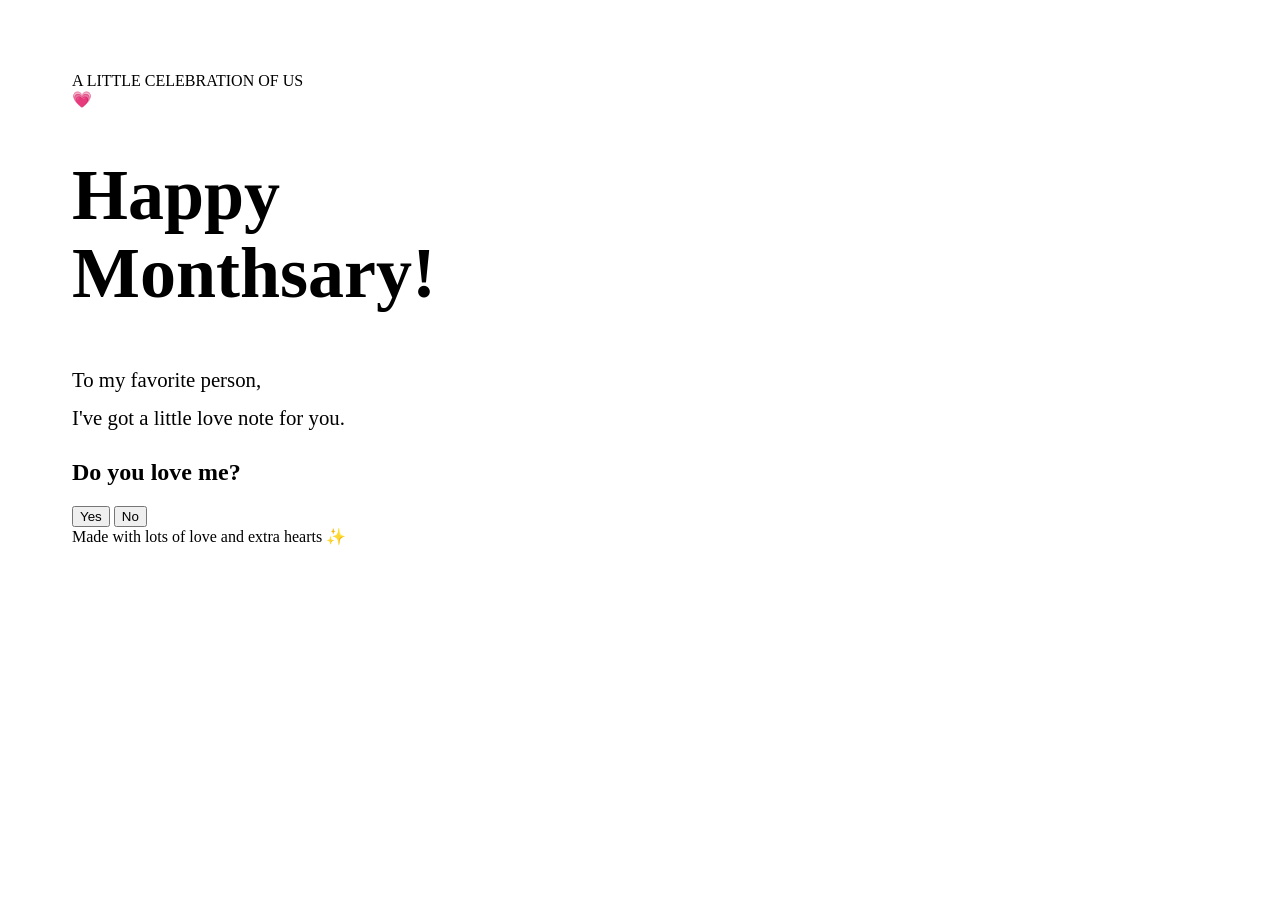
==== index.html @ b831f567 "Add files via upload" ====
<!DOCTYPE html>
<html lang="en">
<head>
	<meta charset="UTF-8">
	<meta name="viewport" content="width=device-width, initial-scale=1.0">
	<link rel="stylesheet" href="first.css">
	<style>
		.card {
			box-sizing: border-box;
			width: min(92vw, 760px);
			padding: clamp(2rem, 6vw, 4rem);
			position: relative;
			z-index: 2;
		}
		.flower-rain {
			position: fixed;
			inset: 0;
			overflow: hidden;
			pointer-events: none;
			z-index: 1;
		}
		.falling-flower {
			position: absolute;
			top: -3rem;
			left: var(--flower-left);
			font-size: clamp(1.5rem, 3vw, 2.4rem);
			will-change: transform;
			animation: flower-fall var(--fall-duration) linear var(--fall-delay) infinite;
		}
		h1 {
			font-size: clamp(2.8rem, 8vw, 4.5rem);
			line-height: 1.08;
		}
		.intro, #message {
			font-size: clamp(1.05rem, 2.4vw, 1.3rem);
			line-height: 1.85;
		}
		#message p {
			margin: 0 0 1.25em;
		}
		.card {
			animation: card-arrive 800ms cubic-bezier(.2,.8,.2,1) both;
		}
		.heart {
			display: inline-block;
			animation: heart-float 2.2s ease-in-out infinite;
			transform-origin: center;
		}
		button {
			position: relative;
			overflow: hidden;
			transition: transform 180ms ease, box-shadow 180ms ease, filter 180ms ease;
		}
		button:hover {
			transform: translateY(-3px) scale(1.05);
			box-shadow: 0 8px 18px rgba(217, 72, 124, .28);
			filter: saturate(1.2);
		}
		button:active {
			transform: scale(.94);
		}
		#yesButton {
			animation: yes-pulse 2s ease-in-out infinite;
		}
		#showMessageButton {
			animation: button-pop 400ms cubic-bezier(.2,1.5,.5,1) both;
		}
		#message {
			animation: message-reveal 600ms ease both;
		}
		@keyframes card-arrive {
			from { opacity: 0; transform: translateY(24px) scale(.97); }
			to { opacity: 1; transform: translateY(0) scale(1); }
		}
		@keyframes heart-float {
			0%, 100% { transform: translateY(0) rotate(-5deg) scale(1); }
			50% { transform: translateY(-9px) rotate(5deg) scale(1.12); }
		}
		@keyframes yes-pulse {
			0%, 100% { box-shadow: 0 0 0 0 rgba(230, 83, 132, .25); }
			50% { box-shadow: 0 0 0 8px rgba(230, 83, 132, 0); }
		}
		@keyframes button-pop {
			from { opacity: 0; transform: scale(.8); }
			to { opacity: 1; transform: scale(1); }
		}
		@keyframes message-reveal {
			from { opacity: 0; transform: translateY(12px); }
			to { opacity: 1; transform: translateY(0); }
		}
		@keyframes flower-fall {
			0% { transform: translate3d(0, -5vh, 0) rotate(0deg); }
			50% { transform: translate3d(28px, 55vh, 0) rotate(180deg); }
			100% { transform: translate3d(-12px, 110vh, 0) rotate(360deg); }
		}
		@media (prefers-reduced-motion: reduce) {
			*, *::before, *::after { animation-duration: .01ms !important; animation-iteration-count: 1 !important; scroll-behavior: auto !important; }
		}
	</style>
	<title>Happy Monthsary!</title>
</head>
<body>
	<div class="flower-rain" aria-hidden="true">
		<span class="falling-flower" style="--flower-left: 6%; --fall-duration: 12s; --fall-delay: -8s;">🌻</span>
		<span class="falling-flower" style="--flower-left: 18%; --fall-duration: 15s; --fall-delay: -3s;">🌹</span>
		<span class="falling-flower" style="--flower-left: 31%; --fall-duration: 11s; --fall-delay: -6s;">🌻</span>
		<span class="falling-flower" style="--flower-left: 44%; --fall-duration: 14s; --fall-delay: -10s;">🌹</span>
		<span class="falling-flower" style="--flower-left: 57%; --fall-duration: 13s; --fall-delay: -2s;">🌻</span>
		<span class="falling-flower" style="--flower-left: 69%; --fall-duration: 16s; --fall-delay: -7s;">🌹</span>
		<span class="falling-flower" style="--flower-left: 82%; --fall-duration: 12s; --fall-delay: -5s;">🌻</span>
		<span class="falling-flower" style="--flower-left: 94%; --fall-duration: 15s; --fall-delay: -11s;">🌹</span>
	</div>
	<main class="card">
		<div class="eyebrow">A LITTLE CELEBRATION OF US</div>
		<div class="heart" aria-hidden="true">💗</div>
		<h1>Happy<br>Monthsary!</h1>
		<p class="intro">To my favorite person,<br>I've got a little love note for you.</p>
		<div class="love-question" id="loveQuestion">
			<h2>Do you love me?</h2>
			<div class="answer-area" id="answerArea">
				<button id="yesButton" type="button">Yes </button>
				<button id="noButton" type="button">No </button>
			</div>
		</div>
		<button id="showMessageButton" type="button" style="display: none;">Read my love note</button>
		<section id="message" aria-live="polite" style="display: none;">
			<p>My asawa, happy monthsary! I'm so grateful that we found each other. Talking to you every day brings something wonderful into my life, whether we're sharing a memories or simply talking about how our day went.</p>
            <p>You're the one of the reason I'm still alive to this day, you're a blessing in disguise, you're the reason I smile every day </p>
			<p>Thank you for making me laugh, listening to me, and being your thoughtful, lovely self. I treasure all the little things we share: our conversations, our silly moments, the memories we're making, and the comfort of having you by my side.</p>
			<p>Being with you reminds me that love is made of a thousand small choices—to care, to understand, to cheer each other on. I promise to keep appreciating you, supporting your dreams, and making room for all the happiness still ahead of us.</p>
			<p>Here's to more sweet memories, more laughter, and many more little milestones together even though we're thousand miles away from each other. You mean so much to me, and I feel lucky every day to have you in my life. No matter how many months pass, I hope we never run out of reasons to smile together.</p>
			<p>Happy monthsary, my baby, see you next month. I love you 3000! 💕</p>
			<p>Always yours, Damien Angcon🧸</p>
		</section>
		<div class="signature">Made with lots of love and extra hearts ✨</div>
	</main>
	<script>
		const noButton = document.getElementById('noButton');
		const message = document.getElementById('message');
		const showMessageButton = document.getElementById('showMessageButton');

		function moveNoButton() {
			const maxX = Math.max(0, window.innerWidth - noButton.offsetWidth);
			const maxY = Math.max(0, window.innerHeight - noButton.offsetHeight);
			noButton.style.position = 'fixed';
			noButton.style.left = `${Math.random() * maxX}px`;
			noButton.style.top = `${Math.random() * maxY}px`;
			noButton.style.zIndex = '10';
		}

		noButton.addEventListener('pointerenter', moveNoButton);
		noButton.addEventListener('click', moveNoButton);

		document.getElementById('yesButton').addEventListener('click', () => {
			document.getElementById('loveQuestion').style.display = 'none';
			showMessageButton.style.display = 'inline-block';
		});

		showMessageButton.addEventListener('click', () => {
			message.style.display = 'block';
			showMessageButton.style.display = 'none';
		});
	</script> 
</body>
</html>
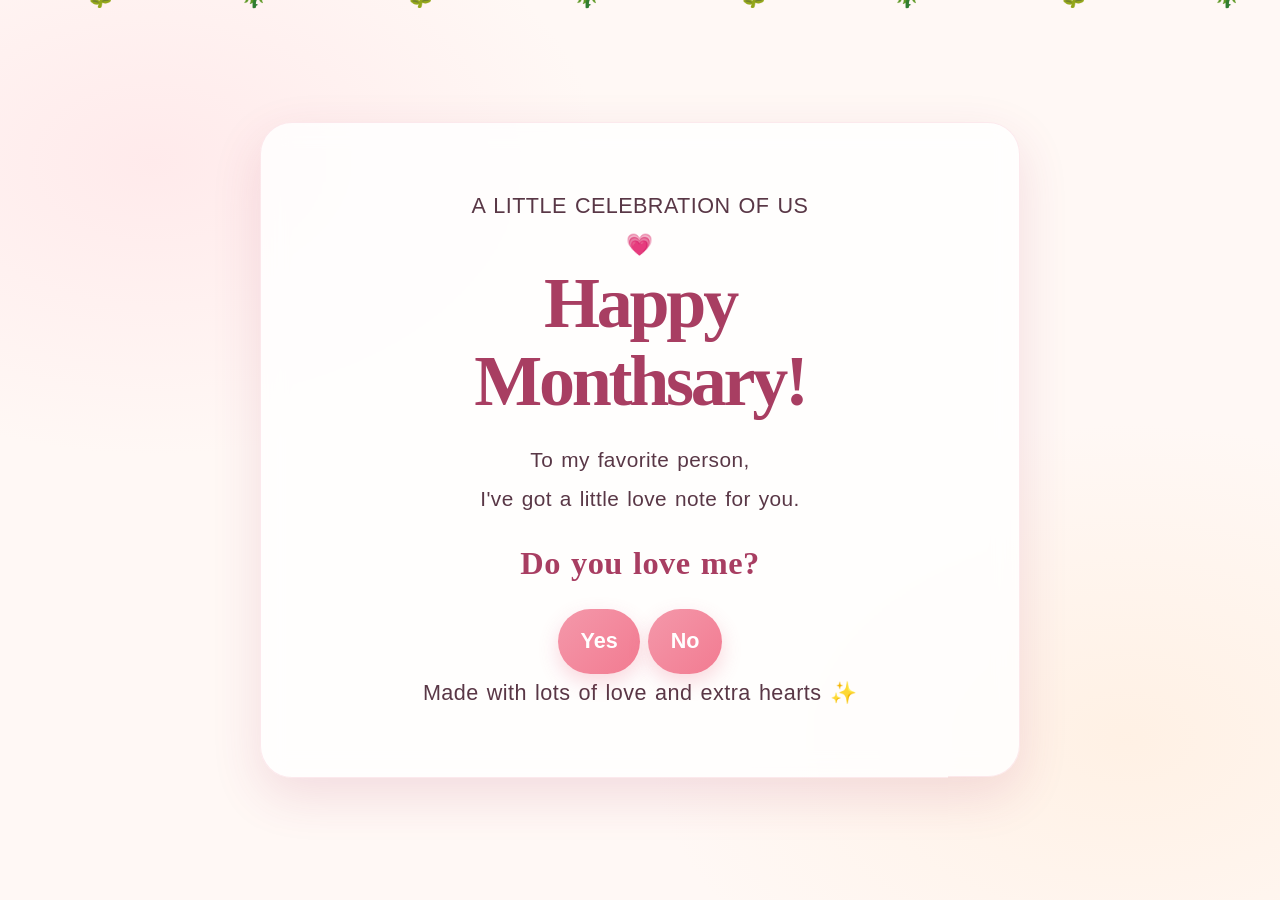
==== commit 8257ea36: "index.html" ====
--- a/index.html
+++ b/index.html
@@ -3,7 +3,7 @@
 <head>
 	<meta charset="UTF-8">
 	<meta name="viewport" content="width=device-width, initial-scale=1.0">
-	<link rel="stylesheet" href="first.css">
+	<link rel="stylesheet" href="aldovino.css">
 	<style>
 		.card {
 			box-sizing: border-box;
@@ -162,4 +162,4 @@
 		});
 	</script> 
 </body>
-</html>+</html>
--- a/aldovino.css
+++ b/aldovino.css
@@ -0,0 +1,112 @@
+
+:root {
+	--pink: #f27b91;
+	--rose: #a83e62;
+	--ink: #593746;
+	--cream: #fff8f5;
+	--blush: #ffe4e9;
+}
+
+* { box-sizing: border-box; }
+
+body {
+	min-height: 100vh;
+	margin: 0;
+	padding: clamp(1.25rem, 5vw, 4rem);
+	display: grid;
+	place-items: center;
+	color: var(--ink);
+	background:
+		radial-gradient(ellipse at 12% 18%, #ffc4d044, transparent 28rem),
+		radial-gradient(ellipse at 88% 82%, #ffddb744, transparent 30rem),
+		var(--cream);
+	font-family: "Nunito", "Trebuchet MS", sans-serif;
+	font-size: clamp(1.08rem, 0.8vw + 0.9rem, 1.35rem);
+	line-height: 1.8;
+	letter-spacing: 0.02em;
+	word-spacing: 0.08em;
+}
+
+h1, h2, h3 {
+	color: var(--rose);
+	font-family: Georgia, serif;
+	line-height: 1.15;
+}
+
+h1 {
+	margin: 0 0 1rem;
+	font-size: clamp(2.6rem, 8vw, 5.5rem);
+	letter-spacing: -0.045em;
+}
+
+p { line-height: 1.75; }
+
+a {
+	color: var(--rose);
+	text-decoration-color: #ef9aab;
+	text-underline-offset: 0.2em;
+}
+
+button, .button {
+	display: inline-flex;
+	align-items: center;
+	justify-content: center;
+	gap: 0.55rem;
+	min-height: 3rem;
+	padding: 0.8rem 1.4rem;
+	border: 0;
+	border-radius: 999px;
+	color: white;
+	background: linear-gradient(135deg, #f498aa, var(--pink));
+	box-shadow: 0 8px 20px #e85d753d;
+	font: inherit;
+	font-weight: 800;
+	text-decoration: none;
+	cursor: pointer;
+	transition: transform 180ms ease, box-shadow 180ms ease;
+}
+
+button:hover, .button:hover {
+	transform: translateY(-3px);
+	box-shadow: 0 12px 25px #e85d7552;
+}
+
+button:focus-visible, a:focus-visible {
+	outline: 3px solid #f3a5b4;
+	outline-offset: 4px;
+}
+
+.card, .love-card, .valentine-card {
+	width: min(100%, 42rem);
+	padding: clamp(2rem, 7vw, 4.5rem);
+	border: 1px solid #e85d7520;
+	border-radius: 2rem;
+	background: #ffffffd1;
+	box-shadow: 0 18px 50px #a8325b24;
+	text-align: center;
+	backdrop-filter: blur(12px);
+}
+
+.heart {
+	display: inline-block;
+	color: var(--pink);
+	animation: heart-beat 1.4s ease-in-out infinite;
+}
+
+::selection { color: var(--rose); background: var(--blush); }
+
+@keyframes heart-beat {
+	0%, 100% { transform: scale(1); }
+	14% { transform: scale(1.18); }
+	28% { transform: scale(1); }
+	42% { transform: scale(1.12); }
+}
+
+@media (prefers-reduced-motion: reduce) {
+	*, *::before, *::after {
+		animation-duration: 0.01ms !important;
+		animation-iteration-count: 1 !important;
+		scroll-behavior: auto !important;
+		transition-duration: 0.01ms !important;
+	}
+}
